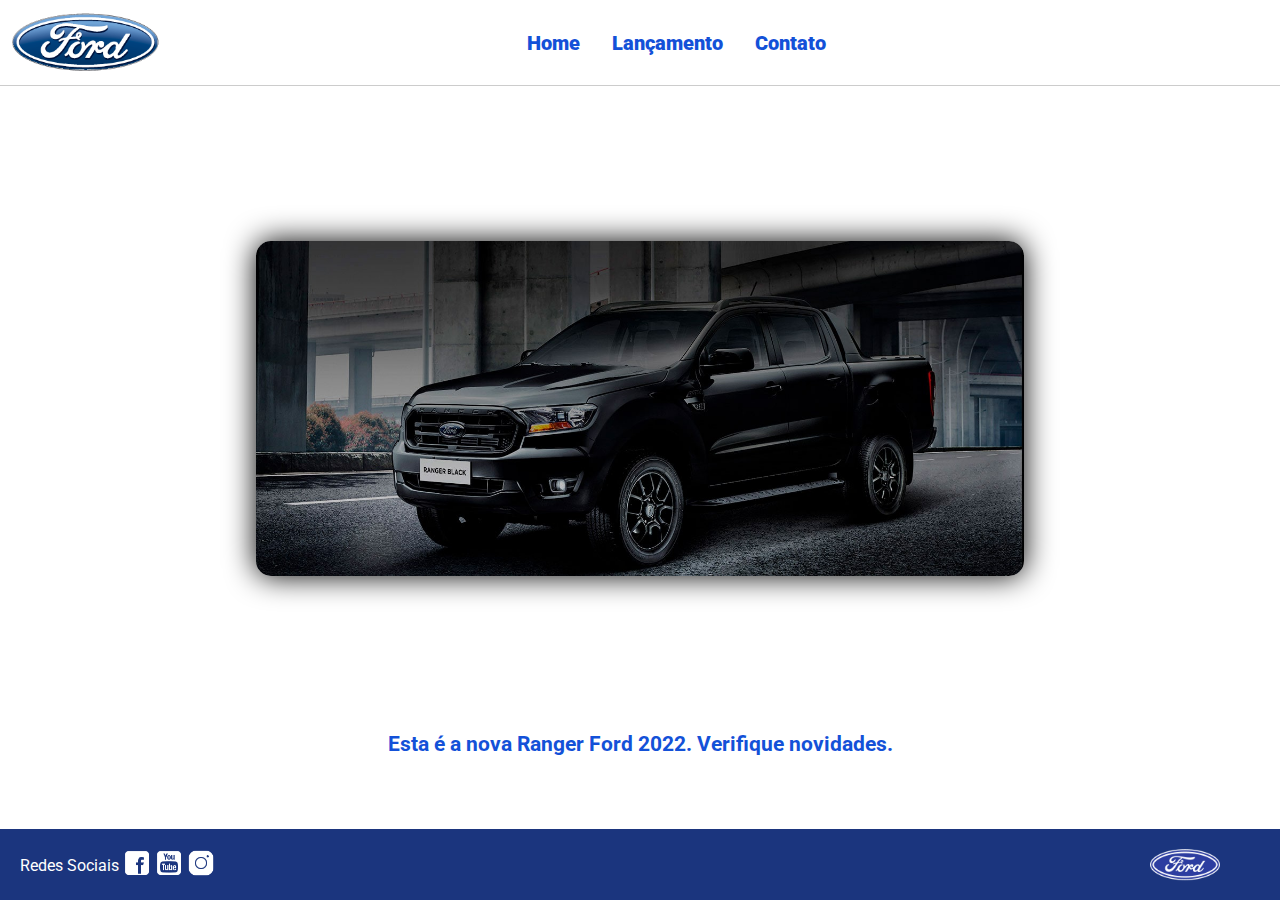
==== index.html @ ba6c3b02 "selecionar checkbox" ====
<!DOCTYPE html>
<html lang="pt-br">
<head>
    <meta charset="UTF-8">
    <meta http-equiv="X-UA-Compatible" content="IE=edge">
    <meta name="viewport" content="width=device-width, initial-scale=1.0">
    <title>Ford</title>    
    <link href="css/reset.css" rel="stylesheet">
    <link href="css/style.css" rel="stylesheet">
    
</head>
<body>
    <header>       
        <!-- Logo Ford -->
        <div>
            <a href="index.html"><img src="img/logo-ford-256.png" width="150" class="logo" /></a>
        </div>
        <nav>
            <!-- Menu -->
            <ul>
                <li>
                    <a href="index.html">Home</a>
                </li>
                <li>
                    <a href="lancamento.html">Lançamento</a>
                </li>
                <li>
                    <a href="contato.html">Contato</a>
                </li>
            </ul>
        </nav>

    </header>
    <main>
        <div id="carousel">

            <!-- Navegacao manual -->
            <!-- <div class="navigation_manual">
                <label for="radio1" class="button_manual"></label>
                <label for="radio2" class="button_manual"></label>
                <label for="radio3" class="button_manual"></label>
            </div> -->
        </div>

        <div id="carousel-title">
        </div>
        <!-- link para aquivo JS -->
        <script src="js/carousel.js"></script> 

        <script>
             //Insira cada imagem no carrossel
            carouselArr.push(new Carousel("imagem_1.jpg","Esta é a nova Ranger Ford 2022. Verifique novidades.","lancamento.html"));
            carouselArr.push(new Carousel("imagem_2.jpg","Ford a nossa história","lancamento.html"));
            carouselArr.push(new Carousel("imagem_3.jpg","Nova Ford Bronco Sport 2022","lancamento.html"));
            Carousel.Start(carouselArr);
        </script>
    </main>
    <footer>
        <nav id="social">
            <!-- Icones da redes -->
            <ul>
                <li><span class="redesociais">Redes Sociais</span></li>
                <li><a href="https://www.facebook.com/FordBrasil/?locale=pt_BR" title="Facebook"><img src="img/facebook-50.png"></a></li>
                <li><a href="https://www.youtube.com/fordbrasi" title="YouTube"><img src="img/youtube-squared-50.png"></a></li>
                <li><a href="https://www.instagram.com/ford?igsh=MTBtaHU5NWx3cnpsag==" title="Instagram"><img src="img/instagram-logo-50.png"></a></li>
            </ul>
        </nav>
        <!-- copyright -->
        <div>
           <img src="img/ford-96.png" width="70"  />
        </div>
    </footer> 
    
     
</body>
</html>
---- css/style.css ----
@import url('https://fonts.googleapis.com/css2?family=Roboto:wght@300&display=swap');

body {
    background: #FFFFFF;
    height: 100%;
    font-family: 'Roboto', sans-serif;
}

html {
    height: 100%;
}

div#carousel {
    height: 100vh;
    width: 100%;
    max-height: 628px;
    -webkit-transition: all .3s ease-in-out;
    -moz-transition: all .3s ease-in-out;
    transition: all .3s ease-in-out;
    display: flex;
    justify-content: center;
    align-items: center;
    img {
        width: 60vw;
        border-radius: 15px;
        /* border: 4px solid #142964c3; */
        box-shadow: black 0px 0px 30px;
    }
}

div#carousel-title a {
    text-decoration: none;
    font-size: 1.3rem;
    color: inherit;
    color: #1351d8;
}

div#carousel-title  {
    display: block;
    text-align: center;
    margin-top: 10px;
    margin-bottom: 10px;
    font-weight: bold;
}

header ul {
    text-align: center;
    margin-left: auto;
    margin-right: auto;
    display: block;
}

ul {
	display: inline-block;
}

header {
    background: #FFFFFF;
    border-bottom: 1px solid #ccc;
    margin-bottom: 10px;
    padding: 10px;
}

header div {
    display: inline;
    vertical-align: middle;
}

header nav {
    display: inline-block;
    vertical-align: middle;
    width: 80vw;
}

header nav a {
    color: #1351d8;
    font-size: 20px;
    text-decoration: none;
    font-weight: 900;
    margin-left: 14px;
    margin-right: 14px;
}

header nav a:hover {
    color: #1b357e;
    font-weight: 900;
    text-decoration-line: overline;
}

nav li {
    display: inline;
    list-style: none;
}
/* nav li:hover {
    text-decoration-line: overline;
    color: rgb(205, 0, 0);
} */

main {
    min-height: calc(100% - 167px);
}

nav#social {
    display: inline;
    width: 80%;
}

nav#social ul img {
    width: 28px;
}
nav#social ul img:hover {
    opacity: 0.5;
}

span.redesociais {
    color: #ffffff;
    vertical-align: super;
}

footer {
    background: #1B357E;
    padding: 20px;
}

footer div {
    display: inline;
    float: right;
    margin-right: 40px;
}

button:hover {
    background: #1b357e;
}
button {
    background: #1351d8;
    color: #fff;
    border: 0px;
    border-radius: 10px;
}
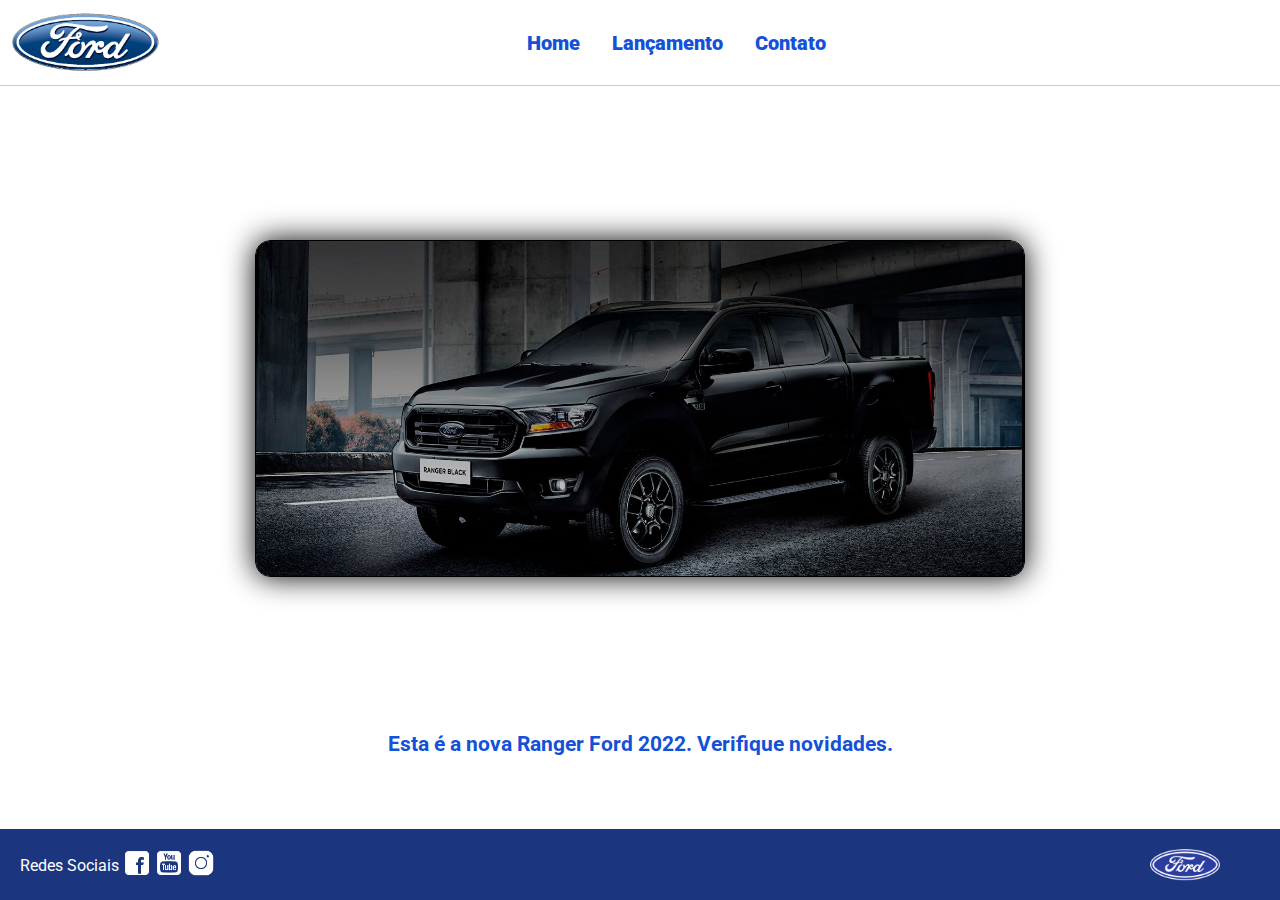
==== commit 8df3bc3f: "sombra no carousel" ====
--- a/index.html
+++ b/index.html
@@ -33,15 +33,8 @@
     </header>
     <main>
         <div id="carousel">
-
-            <!-- Navegacao manual -->
-            <!-- <div class="navigation_manual">
-                <label for="radio1" class="button_manual"></label>
-                <label for="radio2" class="button_manual"></label>
-                <label for="radio3" class="button_manual"></label>
-            </div> -->
         </div>
-
+        
         <div id="carousel-title">
         </div>
         <!-- link para aquivo JS -->
--- a/css/style.css
+++ b/css/style.css
@@ -18,12 +18,13 @@
     -moz-transition: all .3s ease-in-out;
     transition: all .3s ease-in-out;
     display: flex;
+    flex-direction: column;
     justify-content: center;
     align-items: center;
     img {
         width: 60vw;
         border-radius: 15px;
-        /* border: 4px solid #142964c3; */
+        border: 1px solid black;
         box-shadow: black 0px 0px 30px;
     }
 }
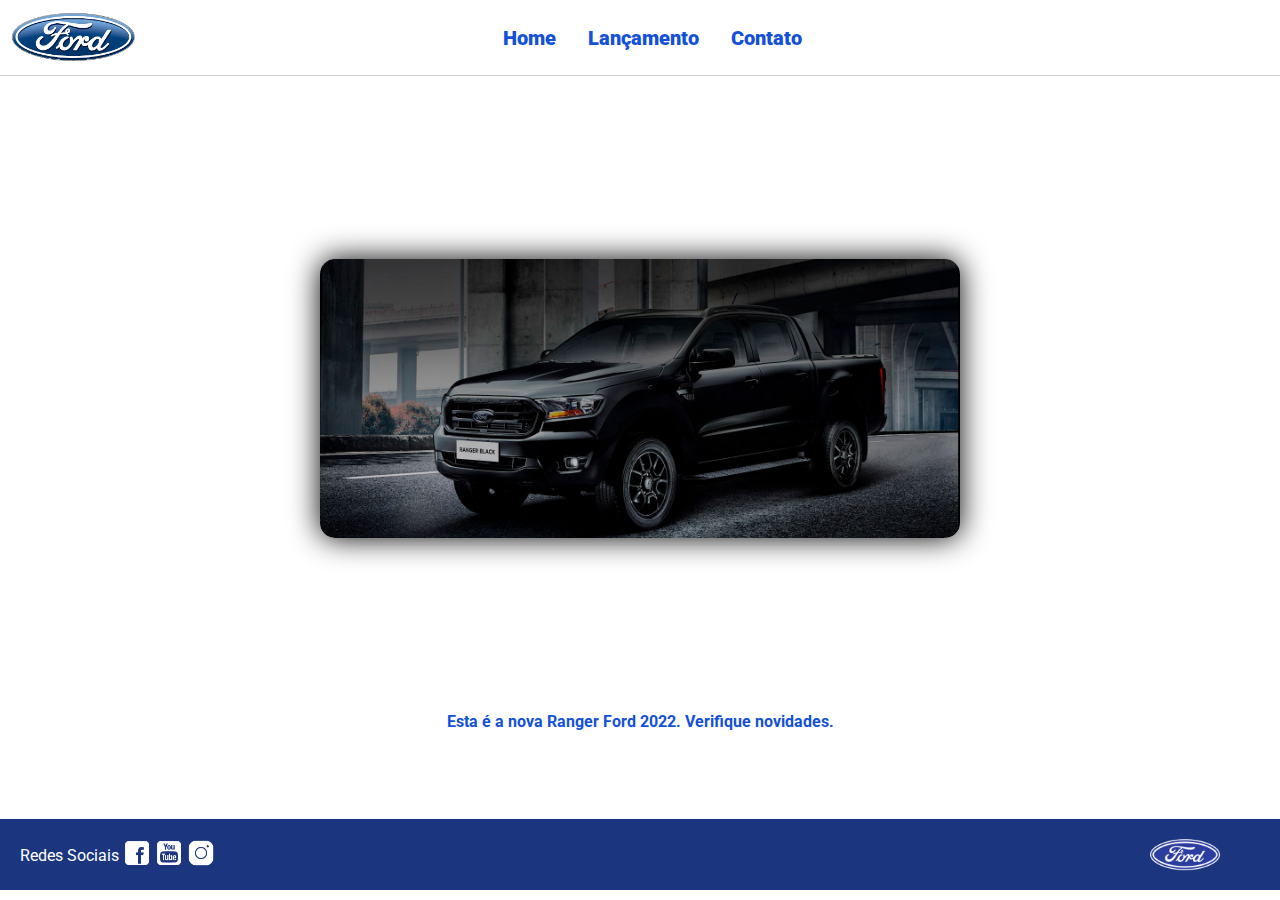
==== commit f4a0595e: "Final Form" ====
--- a/index.html
+++ b/index.html
@@ -13,7 +13,7 @@
     <header>       
         <!-- Logo Ford -->
         <div>
-            <a href="index.html"><img src="img/logo-ford-256.png" width="150" class="logo" /></a>
+            <a href="index.html"><img src="img/logo-ford-256.png" class="logo" /></a>
         </div>
         <nav>
             <!-- Menu -->
@@ -63,7 +63,6 @@
            <img src="img/ford-96.png" width="70"  />
         </div>
     </footer> 
-    
      
 </body>
 </html>--- a/css/style.css
+++ b/css/style.css
@@ -22,9 +22,8 @@
     justify-content: center;
     align-items: center;
     img {
-        width: 60vw;
+        width: 50vw;
         border-radius: 15px;
-        border: 1px solid black;
         box-shadow: black 0px 0px 30px;
     }
 }
@@ -39,8 +38,7 @@
 div#carousel-title  {
     display: block;
     text-align: center;
-    margin-top: 10px;
-    margin-bottom: 10px;
+    margin-bottom: 20px;
     font-weight: bold;
 }
 
@@ -65,6 +63,10 @@
 header div {
     display: inline;
     vertical-align: middle;
+}
+
+header .logo {
+    width: 10%;
 }
 
 header nav {
@@ -92,10 +94,6 @@
     display: inline;
     list-style: none;
 }
-/* nav li:hover {
-    text-decoration-line: overline;
-    color: rgb(205, 0, 0);
-} */
 
 main {
     min-height: calc(100% - 167px);
@@ -121,6 +119,7 @@
 footer {
     background: #1B357E;
     padding: 20px;
+    flex: 1;
 }
 
 footer div {
@@ -130,11 +129,52 @@
 }
 
 button:hover {
-    background: #1b357e;
+    background-color: rgb(67, 67, 67);
+    box-shadow: 0px 0px 10px 0px rgb(67, 67, 67);
 }
 button {
     background: #1351d8;
     color: #fff;
     border: 0px;
     border-radius: 10px;
+    transition: 0.5s;
+    border-radius: 20px;
 }
+
+@media (max-width: 1400px) {
+    div#carousel {
+        height: 70vh;
+    }
+    div#carousel-title a {
+        font-size: 1rem;
+    }
+}
+@media (max-width: 375px) {
+    div#carousel {
+        height: 50vh;
+        img {
+            width: 90vw;
+        }
+    }
+    div#carousel-title a {
+        font-size: 1rem;
+    }
+}
+
+@media (max-width: 375px) {
+    header nav {
+        width: 100%;
+    }
+    header nav a {
+        font-size: 16px;
+    }
+    header .logo {
+        width: 20%;
+    }
+    header nav a {
+        font-size: 0.8rem;
+    }
+    span.redesociais {
+        display: none;
+    }
+}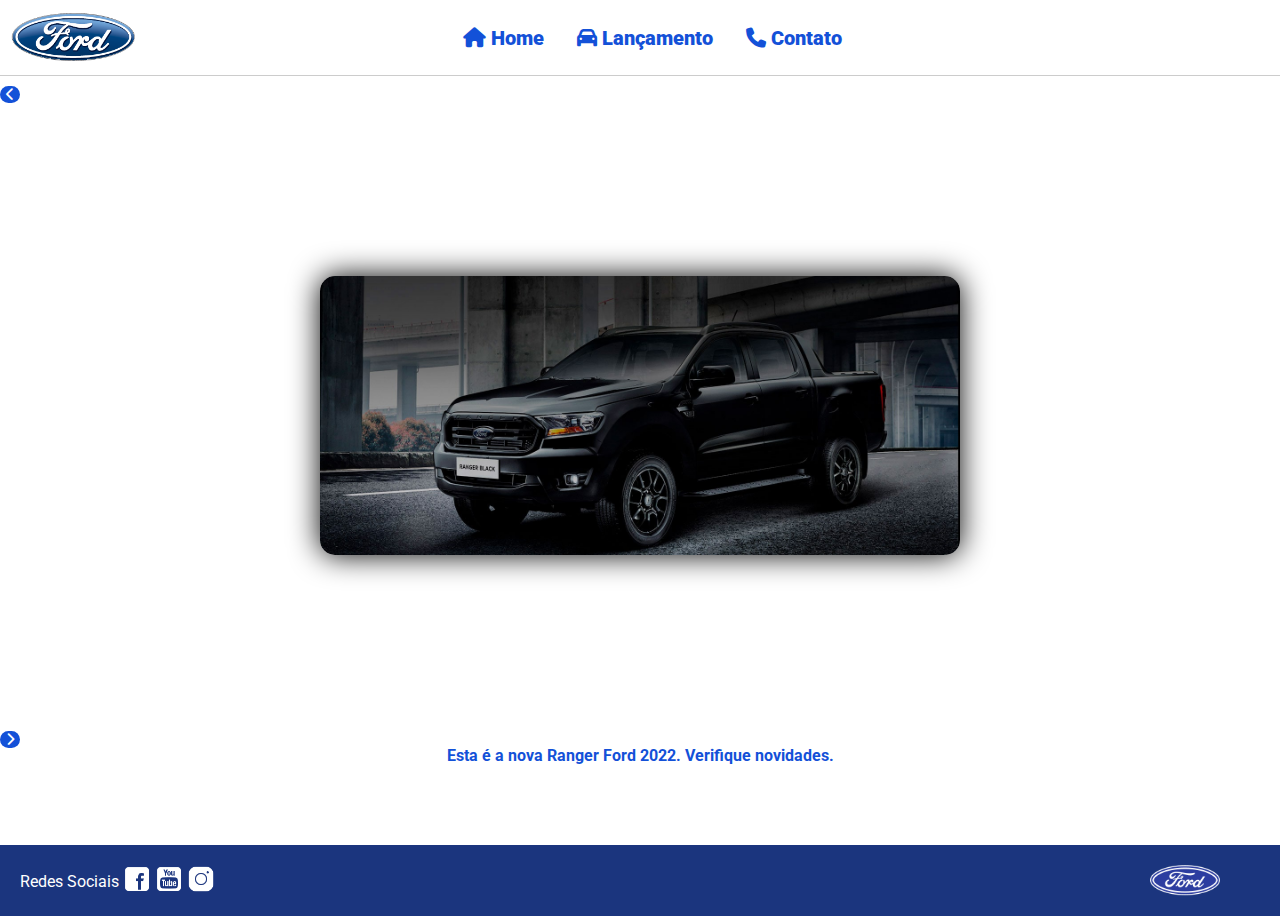
==== commit 47f9ba45: "button" ====
--- a/index.html
+++ b/index.html
@@ -7,8 +7,10 @@
     <title>Ford</title>    
     <link href="css/reset.css" rel="stylesheet">
     <link href="css/style.css" rel="stylesheet">
-    
+    <link  rel="icon" href="https://resources.dealer-asset.co/themes/fmlds/latest/android-chrome-192x192.png" type="image/png">
+    <link rel="stylesheet" href="https://cdnjs.cloudflare.com/ajax/libs/font-awesome/6.7.2/css/all.min.css" integrity="sha512-Evv84Mr4kqVGRNSgIGL/F/aIDqQb7xQ2vcrdIwxfjThSH8CSR7PBEakCr51Ck+w+/U6swU2Im1vVX0SVk9ABhg==" crossorigin="anonymous" referrerpolicy="no-referrer" />
 </head>
+
 <body>
     <header>       
         <!-- Logo Ford -->
@@ -18,23 +20,44 @@
         <nav>
             <!-- Menu -->
             <ul>
-                <li>
-                    <a href="index.html">Home</a>
-                </li>
-                <li>
-                    <a href="lancamento.html">Lançamento</a>
-                </li>
-                <li>
-                    <a href="contato.html">Contato</a>
-                </li>
+                <div class="menu">
+                    <li>
+                        <a href="index.html">
+                            <i class="fa-solid fa-house"></i>
+                            Home
+                        </a>
+                    </li>
+                </div>
+                <div class="menu">
+                    <li>
+                        <a href="lancamento.html">
+                            <i class="fa-solid fa-car"></i>
+                            Lançamento
+                        </a>
+                    </li>
+                </div>
+                <div class="menu">
+                    <li>
+                        <a href="contato.html">
+                            <i class="fa-solid fa-phone"></i>
+                            Contato
+                        </a>
+                    </li>
+                </div>
             </ul>
         </nav>
 
     </header>
     <main>
-        <div id="carousel">
+        <div id="container">
+            <button id="btn-Prev"><i class="fa-solid fa-chevron-left"></i></button>
+
+            <div id="carousel">
+                
+            </div>
+
+            <button id="btn-Next"><i class="fa-solid fa-chevron-right"></i></button>
         </div>
-        
         <div id="carousel-title">
         </div>
         <!-- link para aquivo JS -->
@@ -60,9 +83,9 @@
         </nav>
         <!-- copyright -->
         <div>
-           <img src="img/ford-96.png" width="70"  />
+           <a href="https://www.ford.com.br/copyright/"><img src="img/ford-96.png" width="70" /></a>
         </div>
     </footer> 
      
 </body>
-</html>+</html>
--- a/css/style.css
+++ b/css/style.css
@@ -33,6 +33,7 @@
     font-size: 1.3rem;
     color: inherit;
     color: #1351d8;
+    /* margin-bottom: 5%; */
 }
 
 div#carousel-title  {
@@ -119,6 +120,7 @@
 footer {
     background: #1B357E;
     padding: 20px;
+    margin-top: 2%;
     flex: 1;
 }
 
@@ -131,6 +133,7 @@
 button:hover {
     background-color: rgb(67, 67, 67);
     box-shadow: 0px 0px 10px 0px rgb(67, 67, 67);
+    cursor: pointer;
 }
 button {
     background: #1351d8;
@@ -177,4 +180,4 @@
     span.redesociais {
         display: none;
     }
-}+}
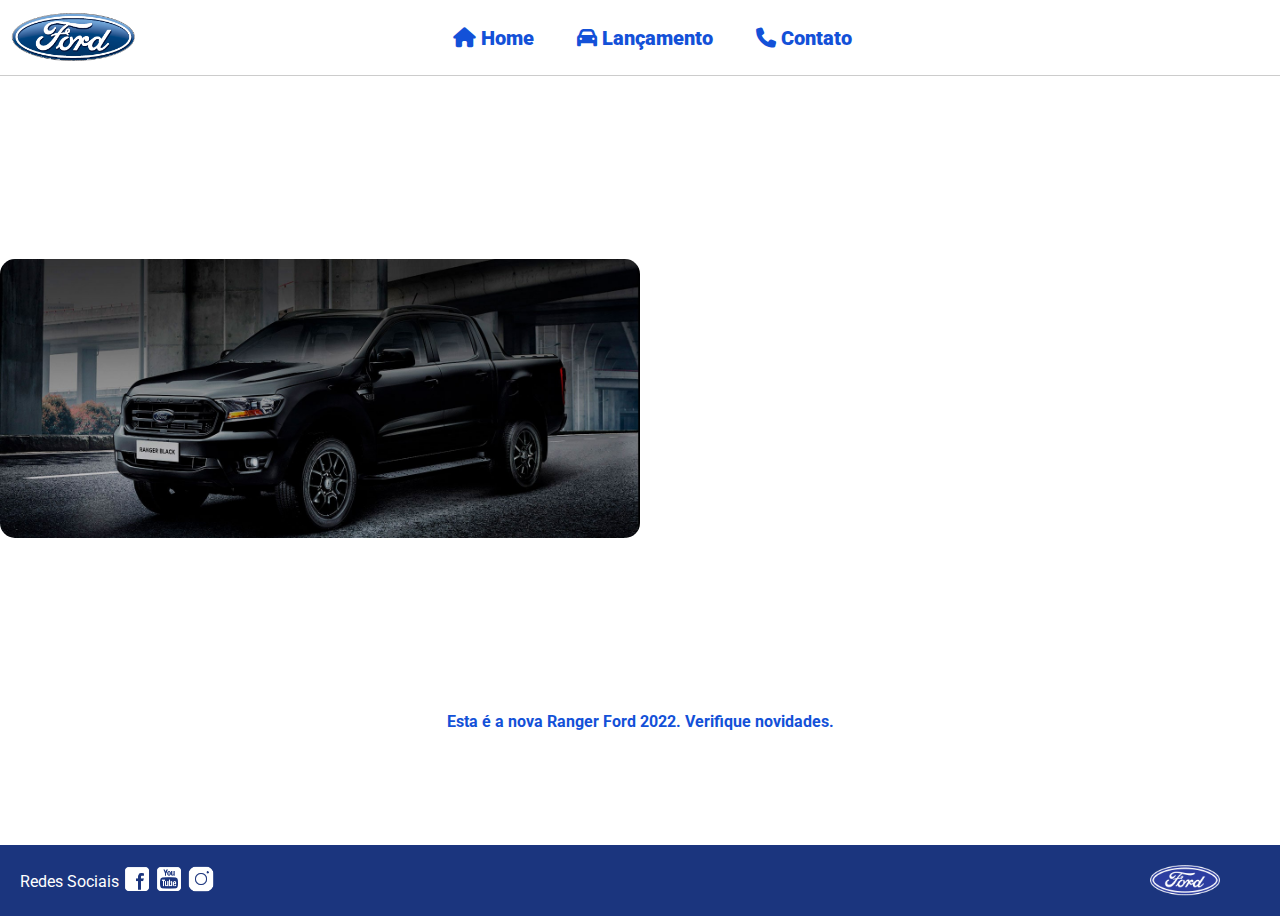
==== commit 58c4d6fe: "html" ====
--- a/index.html
+++ b/index.html
@@ -49,15 +49,9 @@
 
     </header>
     <main>
-        <div id="container">
-            <button id="btn-Prev"><i class="fa-solid fa-chevron-left"></i></button>
+        <div id="carousel">
+        </div>
 
-            <div id="carousel">
-                
-            </div>
-
-            <button id="btn-Next"><i class="fa-solid fa-chevron-right"></i></button>
-        </div>
         <div id="carousel-title">
         </div>
         <!-- link para aquivo JS -->
--- a/css/style.css
+++ b/css/style.css
@@ -10,9 +10,28 @@
     height: 100%;
 }
 
+div#container{
+    display: flex;
+    justify-content: center;
+    align-items: center;
+    #btn-Next {
+        width: 40px;
+        height: 50px;
+        border: 0;
+        background-color: #fff;
+    }
+    #btn-Prev {
+        width: 40px;
+        height: 50px;
+        border: 0;
+        background-color: #fff;
+    }
+
+}
+
 div#carousel {
     height: 100vh;
-    width: 100%;
+    width: max-content;
     max-height: 628px;
     -webkit-transition: all .3s ease-in-out;
     -moz-transition: all .3s ease-in-out;
@@ -24,7 +43,7 @@
     img {
         width: 50vw;
         border-radius: 15px;
-        box-shadow: black 0px 0px 30px;
+        /* box-shadow: black 0px 0px 30px; */
     }
 }
 
@@ -74,6 +93,15 @@
     display: inline-block;
     vertical-align: middle;
     width: 80vw;
+}
+
+header nav .menu a {
+    width: 70px;
+    height: 25px;
+    /* border: 1px solid #1b357e; */
+    padding: 5px;
+    border-radius: 5px;
+    transition: 0.3s;
 }
 
 header nav a {
@@ -85,10 +113,12 @@
     margin-right: 14px;
 }
 
-header nav a:hover {
+header nav .menu a:hover {
     color: #1b357e;
     font-weight: 900;
-    text-decoration-line: overline;
+    box-shadow: 0px 0px 10px 0px rgb(67, 67, 67);
+    
+    /* text-decoration-line: overline; */
 }
 
 nav li {
@@ -130,18 +160,18 @@
     margin-right: 40px;
 }
 
-button:hover {
+.button:hover {
     background-color: rgb(67, 67, 67);
     box-shadow: 0px 0px 10px 0px rgb(67, 67, 67);
     cursor: pointer;
 }
-button {
+.button {
     background: #1351d8;
     color: #fff;
-    border: 0px;
-    border-radius: 10px;
+    border: 1px solid black;
+    border-radius: 8px;
     transition: 0.5s;
-    border-radius: 20px;
+    box-shadow: 0px 5px 0px 0px black;
 }
 
 @media (max-width: 1400px) {
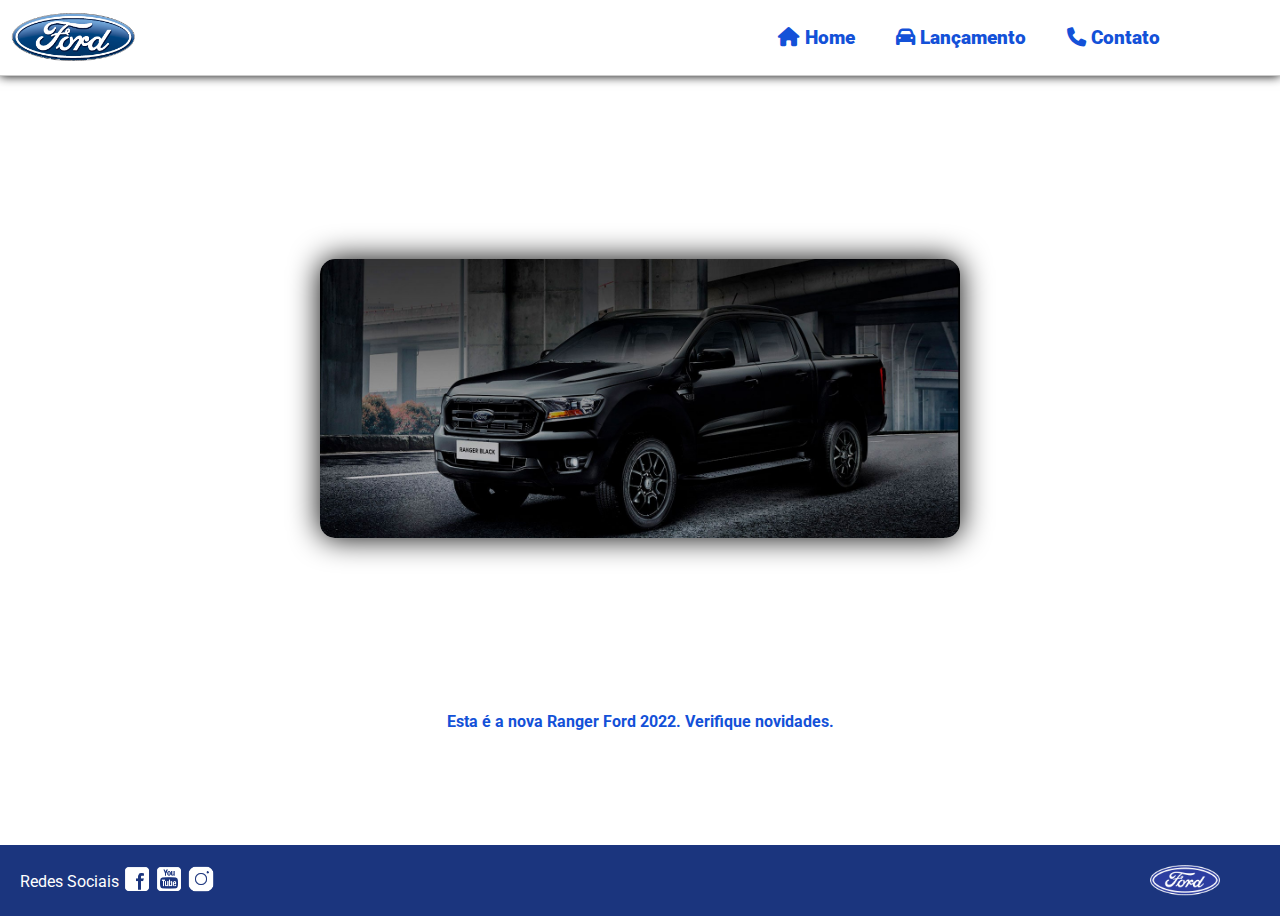
==== commit ba163c9d: "html" ====
--- a/index.html
+++ b/index.html
@@ -27,16 +27,12 @@
                             Home
                         </a>
                     </li>
-                </div>
-                <div class="menu">
                     <li>
                         <a href="lancamento.html">
                             <i class="fa-solid fa-car"></i>
                             Lançamento
                         </a>
                     </li>
-                </div>
-                <div class="menu">
                     <li>
                         <a href="contato.html">
                             <i class="fa-solid fa-phone"></i>
--- a/css/style.css
+++ b/css/style.css
@@ -10,28 +10,9 @@
     height: 100%;
 }
 
-div#container{
-    display: flex;
-    justify-content: center;
-    align-items: center;
-    #btn-Next {
-        width: 40px;
-        height: 50px;
-        border: 0;
-        background-color: #fff;
-    }
-    #btn-Prev {
-        width: 40px;
-        height: 50px;
-        border: 0;
-        background-color: #fff;
-    }
-
-}
-
 div#carousel {
     height: 100vh;
-    width: max-content;
+    width: 100%;
     max-height: 628px;
     -webkit-transition: all .3s ease-in-out;
     -moz-transition: all .3s ease-in-out;
@@ -43,7 +24,7 @@
     img {
         width: 50vw;
         border-radius: 15px;
-        /* box-shadow: black 0px 0px 30px; */
+        box-shadow: black 0px 0px 30px;
     }
 }
 
@@ -52,7 +33,6 @@
     font-size: 1.3rem;
     color: inherit;
     color: #1351d8;
-    /* margin-bottom: 5%; */
 }
 
 div#carousel-title  {
@@ -67,6 +47,7 @@
     margin-left: auto;
     margin-right: auto;
     display: block;
+    width: max-content;
 }
 
 ul {
@@ -78,6 +59,7 @@
     border-bottom: 1px solid #ccc;
     margin-bottom: 10px;
     padding: 10px;
+    box-shadow: 0px 0px 10px 0px black;
 }
 
 header div {
@@ -92,33 +74,30 @@
 header nav {
     display: inline-block;
     vertical-align: middle;
-    width: 80vw;
+    width: max-content;
+    margin-left: 50%;
 }
 
 header nav .menu a {
     width: 70px;
     height: 25px;
-    /* border: 1px solid #1b357e; */
-    padding: 5px;
+    padding: 8px;
     border-radius: 5px;
     transition: 0.3s;
 }
 
 header nav a {
     color: #1351d8;
-    font-size: 20px;
+    font-size: 1.2rem;
     text-decoration: none;
     font-weight: 900;
-    margin-left: 14px;
-    margin-right: 14px;
+    margin-right: 20px;
 }
 
 header nav .menu a:hover {
     color: #1b357e;
     font-weight: 900;
     box-shadow: 0px 0px 10px 0px rgb(67, 67, 67);
-    
-    /* text-decoration-line: overline; */
 }
 
 nav li {
@@ -128,6 +107,10 @@
 
 main {
     min-height: calc(100% - 167px);
+}
+
+.checkbox {
+    cursor: pointer;
 }
 
 nav#social {
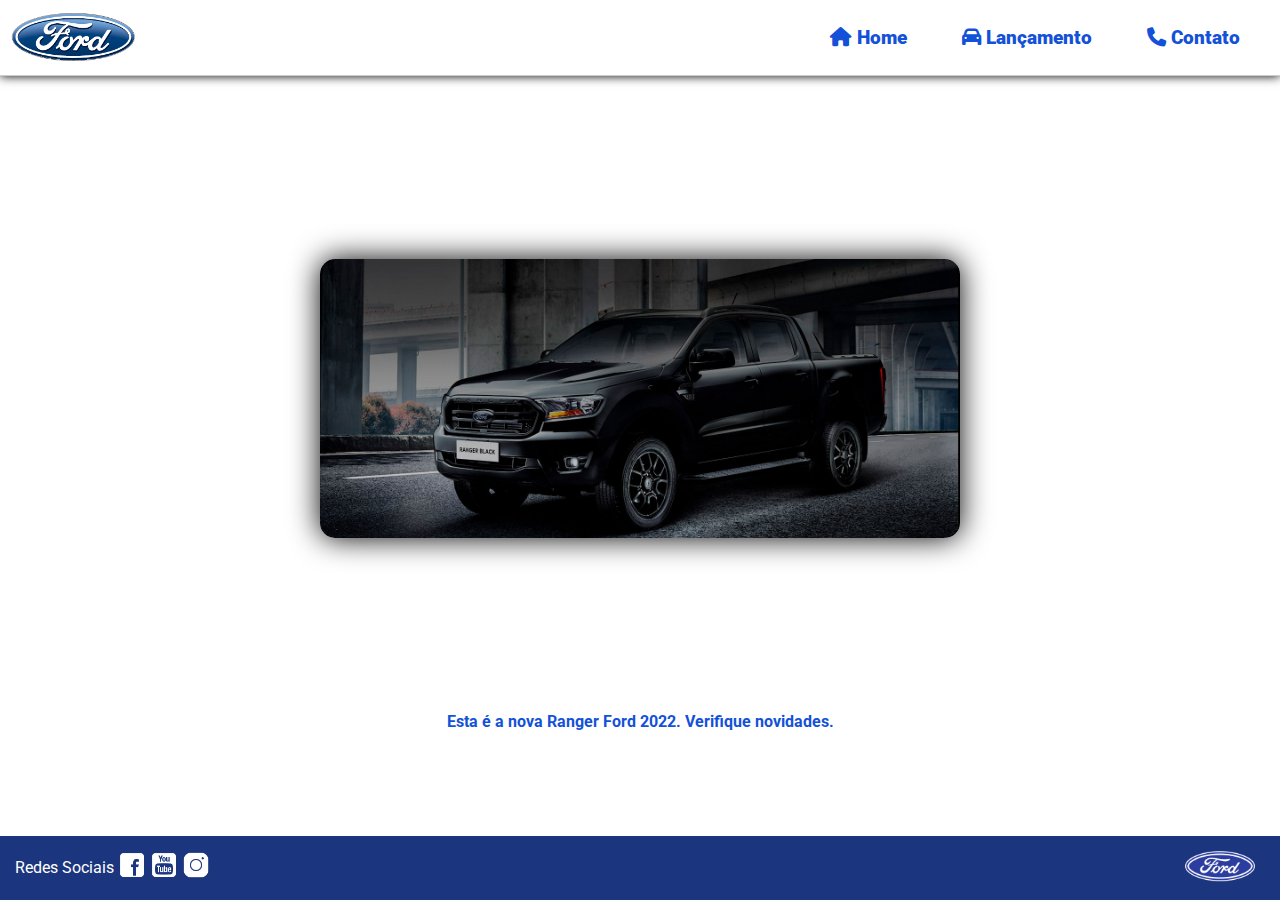
==== commit 09fcbc62: "ajustes" ====
--- a/index.html
+++ b/index.html
@@ -61,7 +61,7 @@
             Carousel.Start(carouselArr);
         </script>
     </main>
-    <footer>
+    <footer id="footer-home">
         <nav id="social">
             <!-- Icones da redes -->
             <ul>
--- a/css/style.css
+++ b/css/style.css
@@ -11,7 +11,7 @@
 }
 
 div#carousel {
-    height: 100vh;
+    height: 60vh;
     width: 100%;
     max-height: 628px;
     -webkit-transition: all .3s ease-in-out;
@@ -60,6 +60,7 @@
     margin-bottom: 10px;
     padding: 10px;
     box-shadow: 0px 0px 10px 0px black;
+    position: relative;
 }
 
 header div {
@@ -75,13 +76,16 @@
     display: inline-block;
     vertical-align: middle;
     width: max-content;
-    margin-left: 50%;
+    position: absolute;
+    right: 0;
+    top: 50%;
+    transform: translateY(-50%);
 }
 
 header nav .menu a {
     width: 70px;
     height: 25px;
-    padding: 8px;
+    padding: 10px;
     border-radius: 5px;
     transition: 0.3s;
 }
@@ -91,7 +95,7 @@
     font-size: 1.2rem;
     text-decoration: none;
     font-weight: 900;
-    margin-right: 20px;
+    margin-right: 30px;
 }
 
 header nav .menu a:hover {
@@ -106,7 +110,7 @@
 }
 
 main {
-    min-height: calc(100% - 167px);
+    min-height: calc(50% - 167px);
 }
 
 .checkbox {
@@ -134,13 +138,18 @@
     background: #1B357E;
     padding: 20px;
     margin-top: 2%;
-    flex: 1;
 }
 
 footer div {
     display: inline;
     float: right;
     margin-right: 40px;
+}
+
+#footer-home {
+    position: fixed;
+    bottom: 0;
+    width: 100%;
 }
 
 .button:hover {
@@ -157,9 +166,21 @@
     box-shadow: 0px 5px 0px 0px black;
 }
 
+/* Responsividade do Home */
 @media (max-width: 1400px) {
     div#carousel {
         height: 70vh;
+    }
+    div#carousel-title a {
+        font-size: 1rem;
+    }
+}
+@media (max-width: 650px) {
+    div#carousel {
+        height: 50vh;
+        img {
+            width: 90vw;
+        }
     }
     div#carousel-title a {
         font-size: 1rem;
@@ -177,20 +198,29 @@
     }
 }
 
+/* header */
 @media (max-width: 375px) {
-    header nav {
-        width: 100%;
-    }
-    header nav a {
-        font-size: 16px;
-    }
     header .logo {
         width: 20%;
     }
+    header nav {
+        margin-left: 0;
+    }
     header nav a {
-        font-size: 0.8rem;
-    }
+        font-size: 1rem;
+        margin-right: 15px;
+    }
+}
+
+/* footer */
+@media (max-width: 1400px) {
+    footer {
+        padding: 15px;
+    }
+}
+@media (max-width: 375px) {
     span.redesociais {
         display: none;
     }
-}
+
+}